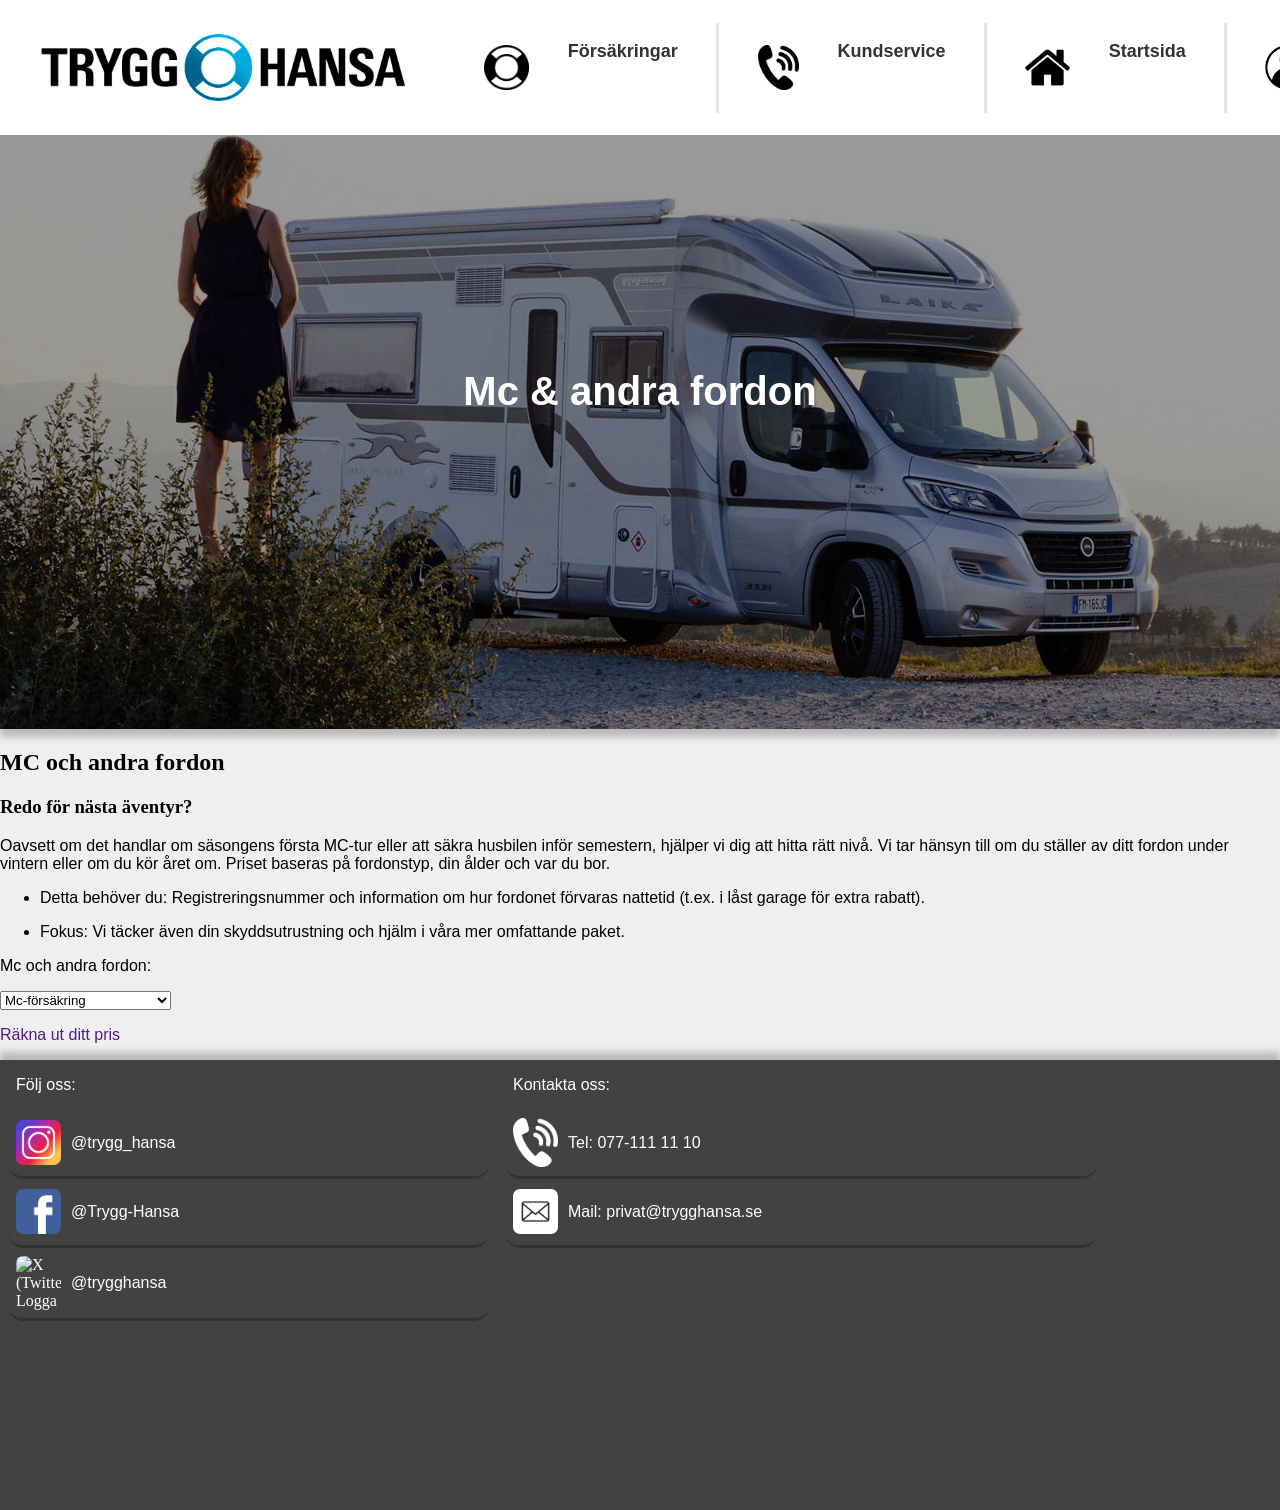
==== index_försäkringar-andra_fordon.html @ 0928a6ae "Nu har jag lagt in en sparat sida föra varje kategori av försäkring, vardera har en liten låda där m" ====
<!DOCTYPE html>
<html lang="en">
<head>
  <meta charset="UTF-8">
  <meta name="viewport" content="width=device-width, initial-scale=1.0">
  <link rel="stylesheet" href="css/stylesheet.css">
  <link rel="stylesheet" href="css/style-index_startsida.css"> <!--Denna är sido-specifik-->
  <link rel="stylesheet" href="css/footer.css">
  <link rel="stylesheet" href="css/nav.css">
  <link rel="stylesheet" href="css/header.css">
  <title>Trygg-Hansa/Startsida</title>

</head>
<body>
  <section id="wrapper">
    <header>
      <img src="img/Trygg-Hansa logga - baby blue.jpg" alt="Trygg-Hansa loggan">
      <div id="header_content">
        <a href="index_försäkringar.html" class="header_link">
          <section class="header_hyperlinks">
            <img src="img/Trygg-Hansa-ikon.png" alt="Trygg-Hansa Ikon">
            <p>Försäkringar</p>
          </section>
        </a>
        <a href="index_kundservice.html" class="header_link">
          <section class="header_hyperlinks header_link_border_sec">
            <img src="img/Telefon-ikon.png" alt="Telefon Ikon">
            <p>Kundservice</p>
          </section>
        </a>
        <a href="index_startsida.html" class="header_link">
          <section class="header_hyperlinks header_link_border_sec">
            <img src="img/home.png" alt="Hus Ikon">
            <p>Startsida</p>
          </section>
        </a>
        <a href="index_logga_in.html" class="header_link">
          <section class="header_hyperlinks header_link_border_sec">
            <img src="img/Profil-ikon.png" alt="Logga In Ikon">
            <p>Logga in</p>
          </section>
        </a>
      </div>
    </header>

    <nav>
      <div id="shadow_behind_nav"></div>
      <div id="nav_content">
        <a href="index_startsida.html" class="nav_link">
          <section class="nav_hyperlinks">
            <img src="img/home.png" alt="Hus Ikon">
            <p>Startsida</p>
          </section>
        </a>
        <a href="index_logga_in.html" class="nav_link">
          <section class="nav_hyperlinks">
            <img src="img/Profil-ikon.png" alt="Profil Ikon">
            <p>Logga in</p>
          </section>
        </a>
        <a href="index_kundservice.html" class="nav_link">
          <section class="nav_hyperlinks">
            <img src="img/Telefon-ikon.png" alt="Telefon Ikon">
            <p>Kundservice</p>
          </section>
        </a>
        <a href="index_försäkringar.html" class="nav_link">
          <section class="nav_hyperlinks">
            <img src="img/Trygg-Hansa-ikon.png" alt="Trygg-Hansa Ikon">
            <p>Försäkringar</p>
          </section>
        </a>
        <img id="nav_button" src="img/Hamburgar meny.png" alt="Meny Icon">
      </div>
    </nav>

    <section id="image_sec">
      <img src="img/Husbil.jpg" alt="Grupp_collegor_som_pratar">
      <p><b>Mc & andra fordon</b></p>
    </section>

    <section id="insurance_sec">
        <h2>MC och andra fordon</h2>
        <h3>Redo för nästa äventyr?</h3>
        <p>Oavsett om det handlar om säsongens första MC-tur eller att säkra husbilen inför semestern, hjälper vi dig att hitta rätt nivå. Vi tar hänsyn till om du ställer av ditt fordon under vintern eller om du kör året om. Priset baseras på fordonstyp, din ålder och var du bor.</p>
        <ul>
            <li><p>Detta behöver du: Registreringsnummer och information om hur fordonet förvaras nattetid (t.ex. i låst garage för extra rabatt).</p></li>
            <li><p>Fokus: Vi täcker även din skyddsutrustning och hjälm i våra mer omfattande paket.</p></li>
        </ul>
        <label for="other_vehicle_insurances"><p>Mc och andra fordon:</p></label>
        <select name="other_vehicle_insurances" id="other_vehicle_insurances">
            <option value="Mc-försäkring">Mc-försäkring</option>
            <option value="Mopedförsäkring">Mopedförsäkring</option>
            <option value="Släpvagnsförsäkring">Släpvagnsförsäkring</option>
            <option value="Båtförsäkring">Båtförsäkring</option>
            <option value="Terrängfordonsförsäkring">Terrängfordonsförsäkring</option>
            <option value="Husbilsförsäkring">Husbilsförsäkring</option>
            <option value="Husvagnsförsäkring">Husvagnsförsäkring</option>
            <option value="Snöskoterförsäkring">Snöskoterförsäkring</option>
        </select>
        <a href=""><p>Räkna ut ditt pris</p></a>
    </section>

    <footer >
      <section id="footer_contact_sec">
        <p>Kontakta oss:</p>
        <a href="Tel:+46739950078" class="footer_link">
          <section id="telefone_sec">
            <img src="img/Telefon-ikon.png" alt="Telefon ikon">
            <p>Tel: 077-111 11 10</p>
          </section>
        </a>
        <a href="https://mail.google.com/mail/u/0/#inbox?compose=DmwnWtMjKKdfPtjXfkHBjxpcJhPcvPMSHxdSKRrQVPqQRntxMJMqgvTfVmmDQDGrpDQRTVhnXskV" class="footer_link">
          <section id="mail_sec">
            <img src="img/Mejl-ikon.jpg" alt="Brev ikon">
            <p>Mail: privat@trygghansa.se</p>
          </section>
        </a>
      </section>
      <section id="footer_follow_sec">
        <p>Följ oss:</p>
        <a href="https://www.instagram.com/trygg_hansa/" class="footer_link">
          <section id="footer_follow_insta_sec">
            <img src="img/Instagrams logga.png" alt="Instagram Logga">
            <p>@trygg_hansa</p>
          </section>
        </a>
        <a href="https://www.facebook.com/TryggHansa/" class="footer_link">
          <section id="footer_follow_facebook_sec">
            <img src="img/Facebook logga.png" alt="Facebook Logga">
            <p>@Trygg-Hansa</p>
          </section>
        </a>
        <a href="https://x.com/trygghansa" class="footer_link">
          <section id="footer_follow_twitter_sec">
            <img src="img/Svart X logga.jpg" alt="X (Twitter) Logga">
            <p>@trygghansa</p>
          </section>
        </a>
      </section>
      
    </footer>
  </section>

  <script src="js/main.js"></script>
</body>
</html>
---- css/stylesheet.css ----
:root{
    --nav_menu_pos: -66vh;
    --padding_val: 0.5em;
    --smaller_padding_val: 0.2em;
    --font_family: Tahoma, sans-serif;
    --box_shadow: 0px 0.5em 7px rgba(0, 0, 0, 0.226);
    --box_shadow_footer: 0px -0.5em 7px rgba(0, 0, 0, 0.226);
    --accent_colour: rgb(0, 168, 240); /*0, 168, 240 ("Baby-Blue"), valde "baby blue" för att den är o-offensiv och "snäll"/skön att titta på (mjuk färg). Färgen är även lite proffsig och enligt mig är visar den att man kan lita på företaget, det är inte en aggresiv/farlig färg*/
    --foreground_colour: white;
    --see_through_val: 0;
    --black_text_color: #333; /*Denna färgen har jag läst ska vara och tycker själv ser aningen mer proffsig ut. Att texten känns proffsig är viktigt då det visar att Trygg-Hansa vet vad de gör*/
}

body{
    background-color: rgb(239, 239, 239);
    display: flex;
    margin: 0;
    overflow-x: hidden; /*Denna koden hindrar användaren från att skrolla, så ifall sidan hamnar fel måste man ta bort denna, skrolla ått vänster och sen sätta tillbaks den igen :)*/
}

#wrapper {
    position: relative;
    width: 100%;
}

a{
    text-decoration: none;
}
---- css/style-index_startsida.css ----
#image_sec{
    height: 75vh;
    width: 100%;
    overflow: hidden;
    position: relative;
    box-shadow: var(--box_shadow);
    z-index: 0;
    margin-top: -9vh;
    display: flex;                      /*Innan jag använde flex använde jag AI genererad kod som var mindre effektiv än att bara använda flex*/
    align-items: center;
    justify-content: center;
}

#image_sec img{
    
    filter: brightness(60%);
    width: 100%;
    height: 100%;
    object-fit: cover;
}

#image_sec p{
    position: absolute;
    z-index: 1;
    width: 100vw;
    color: white;
    font-family:Verdana, Geneva, Tahoma, sans-serif;
    text-align: center;
    font-size: 2.5em;
}

#sec2{
    background-color: var(--foreground_colour);
    height: auto;
    width: 85vw;
    margin: auto;
    padding: var(--padding_val);
    font-family: var(--font_family);
    
}

#sec2 article h3{
    background-color: var(--accent_colour);
    color: rgb(255, 255, 255);
    width: fit-content;
    padding: var(--smaller_padding_val);
    border-radius: 2px 6px 6px 6px;
}
---- css/footer.css ----
.footer_link {
    text-decoration: none;
    color: inherit;
}

footer{
    background-color: rgb(66, 66, 66);
    height: 50vh;
    color: white;
    box-shadow: var(--box_shadow_footer);
    display: grid;
    grid-template-areas: "f f k";
}

#footer_follow_sec{
    grid-area: f;  
    padding-left: 0.5em;
}
#footer_contact_sec{
    grid-area: k;
}

#footer_follow_sec a > section{
    display: flex;
    align-items: center;
    gap: 10px;
    padding: 0.5em;
    margin-right: 1em;
    border-bottom: solid rgb(50, 50, 50);
    border-radius: 0px 0px 15px 15px;
}

#footer_follow_sec img{
    width: 45px;
    border-radius: 7px;
}

#telefone_sec{
    display: flex;
    align-items: center;
    gap: 10px;
    padding: 0.5em;
    margin-right: 2em;
    border-bottom: solid rgb(50, 50, 50);
    border-radius: 0px 0px 15px 15px;
    width: 45vw;
}

#mail_sec{
    display: flex;
    align-items: center;
    gap: 10px;
    padding: 0.5em;
    margin-right: 2em;
    border-bottom: solid rgb(50, 50, 50);
    border-radius: 0px 0px 15px 15px;
    width: 45vw;
    overflow-wrap: anywhere;
}

#footer_contact_sec img{
    width: 45px;
    border-radius: 7px;
}

#telefone_sec img{
    filter: invert();
}

footer > section > p{
    margin-left: 0.5em;
}

p{
    font-family: var(--font_family);
}
---- css/nav.css ----
@media only screen and (max-width: 300px) {
    .nav_hyperlinks{
        justify-content: center;
    }

    .nav_hyperlinks p{
        display: none;
    }
}

@media only screen and (max-width: 550px) {
    nav {
        position: sticky;
        top: 0vh; 
        width: 100%;
        height: 0;
        z-index: 100;
        display: flex;
        justify-content: center;
        z-index: 1;
    }
    
    #nav_button {
        height: 15%;
        position: absolute;
        bottom: -5px; 
        left: 50%;
        transform: translateX(-50%);
        filter: invert();
        cursor: pointer;
        z-index: 1;
    }
    
    /*Idéen att separera nav och nav content fick jag av Gemini. Men koden skrev jag själv*/
    #nav_content { 
        background-color: var(--accent_colour);
        height: 75vh;
        width: 60vw;
        position: absolute; 
        top: var(--nav_menu_pos);
        border-radius: 0px 0px 20px 20px;
        box-shadow: var(--box_shadow);
        transition: top 0.5s ease-in-out;
        z-index: 1;
        display: grid;
        grid-template-rows: 1fr 1fr 1fr 1fr 0.5fr;
    }
    
    #nav_content img {
        height: 10vh;
        filter: invert();
    }
    
    .nav_hyperlinks{
        grid-row: 1;
        display: flex;
        align-items: center;
        gap: 10px;
        padding: 0.5em;
        margin: 0.5em;
        border-bottom: solid rgb(113, 212, 255);
        border-radius: 0px 0px 15px 15px;
        color: white;
    }
    
    #shadow_behind_nav{
        position: fixed;
        top: 0;
        background-color: rgba(0, 0, 0, var(--see_through_val));
        height: 100vh;
        width: 100vw;
        transition: background-color 0.5s ease-in-out;
    }    
}

@media only screen and (min-width: 551px){
    nav {
        display: none;
    }
    
    #nav_button {
        display: none;
    }
    
    /*Idéen att separera nav och nav content fick jag av Gemini. Men koden skrev jag själv*/
    #nav_content { 
        display: none;
    }
    
    #nav_content img {
        display: none;
    }
    
    .nav_hyperlinks{
        display: none;
    }
    
    #shadow_behind_nav{
        display: none;
    }
}
---- css/header.css ----
@media only screen and (max-width: 550px){
    header img{
        width: 80%;
        height: 50%;
        object-fit: contain;
        margin-top: 4vh;
        margin-left: 50%;
        transform: translate(-50%);
        z-index: 2;
        position: relative;
    }

    header{
        background-color: var(--foreground_colour);
        height: 15vh;
        position: relative;
        z-index: 2;
    }

    #header_content img {
        display: none;
    }

    .header_hyperlinks p{
        display: none;
    }
}

@media only screen and (min-width: 551px) and (max-width: 1200px){
    header img{
        height: 50%;
        z-index: 2;
        position: relative;
        margin: 3vw;
        align-self: center;
    }

    header{
        background-color: var(--foreground_colour);
        height: 15vh;
        position: relative;
        z-index: 2;
        display: flex;
        justify-content: space-between;
    }

    #header_content{
        display: flex;
        flex-direction: row;
        align-items: center;
        margin-left: 5vw;
    }

    #header_content section{
        height: 10vh;
        display: flex;
    }

    #header_content img {
        height: 5vh;
    }

    .header_hyperlinks p{
        display: none;
    }

    .header_link_border_sec{
        border-left: solid rgba(0, 0, 0, 0.1);
    }
}

@media only screen and (min-width: 1201px){
    header img{
        height: 50%;
        z-index: 2;
        position: relative;
        margin: 3vw;
        align-self: center;
    }

    header{
        background-color: var(--foreground_colour);
        height: 15vh;
        position: relative;
        z-index: 2;
        display: flex;
        justify-content: space-between;
    }

    #header_content{
        display: flex;
        flex-direction: row;
        align-items: center;
        gap: 3vw;
        margin-right: 3vw;
    }

    #header_content section{
        height: 10vh;
        display: flex;
    }

    #header_content img {
        height: 5vh;
    }

    .header_hyperlinks p{
        font-family: var(--font_family);
        font-size: large;
        font-weight: bold;
        color:  var(--black_text_color);
    }

    .header_link_border_sec{
        border-left: solid rgba(0, 0, 0, 0.1);
    }
}
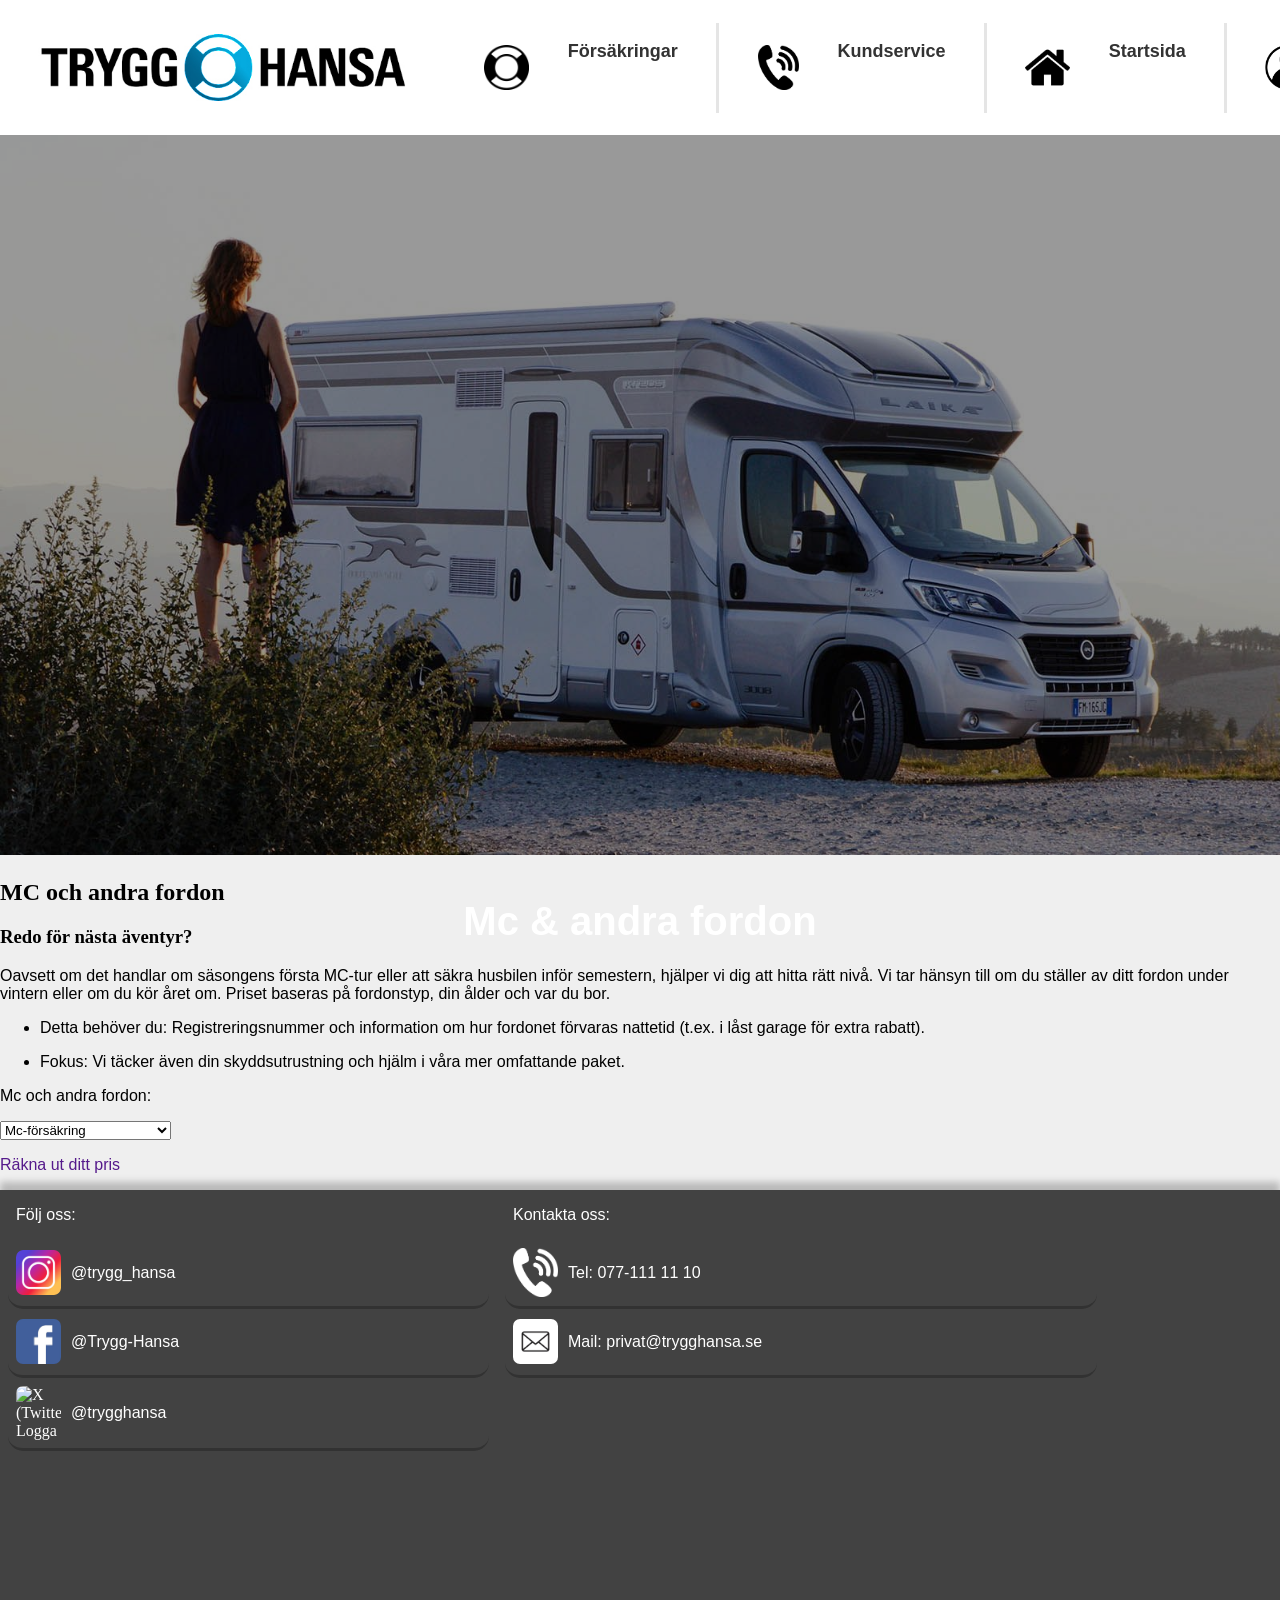
==== commit 4b7d08dd: "dwadwwad" ====
--- a/index_försäkringar-andra_fordon.html
+++ b/index_försäkringar-andra_fordon.html
@@ -4,7 +4,7 @@
   <meta charset="UTF-8">
   <meta name="viewport" content="width=device-width, initial-scale=1.0">
   <link rel="stylesheet" href="css/stylesheet.css">
-  <link rel="stylesheet" href="css/style-index_startsida.css"> <!--Denna är sido-specifik-->
+  <link rel="stylesheet" href="css/style-index_försäkringskategorisidor.css"> <!--Denna är sido-specifik-->
   <link rel="stylesheet" href="css/footer.css">
   <link rel="stylesheet" href="css/nav.css">
   <link rel="stylesheet" href="css/header.css">
--- a/css/stylesheet.css
+++ b/css/stylesheet.css
@@ -7,8 +7,8 @@
     --box_shadow_footer: 0px -0.5em 7px rgba(0, 0, 0, 0.226);
     --accent_colour: rgb(0, 168, 240); /*0, 168, 240 ("Baby-Blue"), valde "baby blue" för att den är o-offensiv och "snäll"/skön att titta på (mjuk färg). Färgen är även lite proffsig och enligt mig är visar den att man kan lita på företaget, det är inte en aggresiv/farlig färg*/
     --foreground_colour: white;
-    --see_through_val: 0;
     --black_text_color: #333; /*Denna färgen har jag läst ska vara och tycker själv ser aningen mer proffsig ut. Att texten känns proffsig är viktigt då det visar att Trygg-Hansa vet vad de gör*/
+    --none_or_block: none;
 }
 
 body{
--- a/css/style-index_försäkringskategorisidor.css
+++ b/css/style-index_försäkringskategorisidor.css
@@ -0,0 +1,54 @@
+@media only screen and (max-width: 550px){
+    #image_sec{
+        height: 75vh;
+        width: 100%;
+        overflow: hidden;
+        position: relative;
+        box-shadow: var(--box_shadow);
+        z-index: 0;
+        margin-top: -9vh;
+        display: flex;                      /*Innan jag använde flex använde jag AI genererad kod som var mindre effektiv än att bara använda flex*/
+        align-items: center;
+        justify-content: center;
+    } 
+
+    #insurance_sec{
+        background-color: var(--foreground_colour);
+        width: 85vw;
+        display: flex;
+        flex-direction: column;
+        margin: 0 auto;
+    }
+    #insurance_sec h2{
+        color: var(--black_text_color);
+        font-family: var(--font_family);
+        text-align: center;
+    }
+    #insurance_sec h3{
+        color: var(--black_text_color);
+        font-family: var(--font_family);
+        text-align: center;
+    }
+    #insurance_sec p{
+        color: var(--black_text_color);
+        font-family: var(--font_family);
+        padding: 0 3vw;
+    }
+}
+
+#image_sec img{
+    filter: brightness(60%);
+    width: 100%;
+    height: 100%;
+    object-fit: cover;
+}
+
+#image_sec p{
+    position: absolute;
+    z-index: 1;
+    width: 100vw;
+    color: white;
+    font-family:Verdana, Geneva, Tahoma, sans-serif;
+    text-align: center;
+    font-size: 2.5em;
+}
--- a/css/footer.css
+++ b/css/footer.css
@@ -10,6 +10,7 @@
     box-shadow: var(--box_shadow_footer);
     display: grid;
     grid-template-areas: "f f k";
+    position: relative; 
 }
 
 #footer_follow_sec{
--- a/css/nav.css
+++ b/css/nav.css
@@ -61,11 +61,13 @@
         border-bottom: solid rgb(113, 212, 255);
         border-radius: 0px 0px 15px 15px;
         color: white;
+        font-weight: bold;
     }
     
     #shadow_behind_nav{
         position: fixed;
         top: 0;
+        display: none;
         background-color: rgba(0, 0, 0, var(--see_through_val));
         height: 100vh;
         width: 100vw;
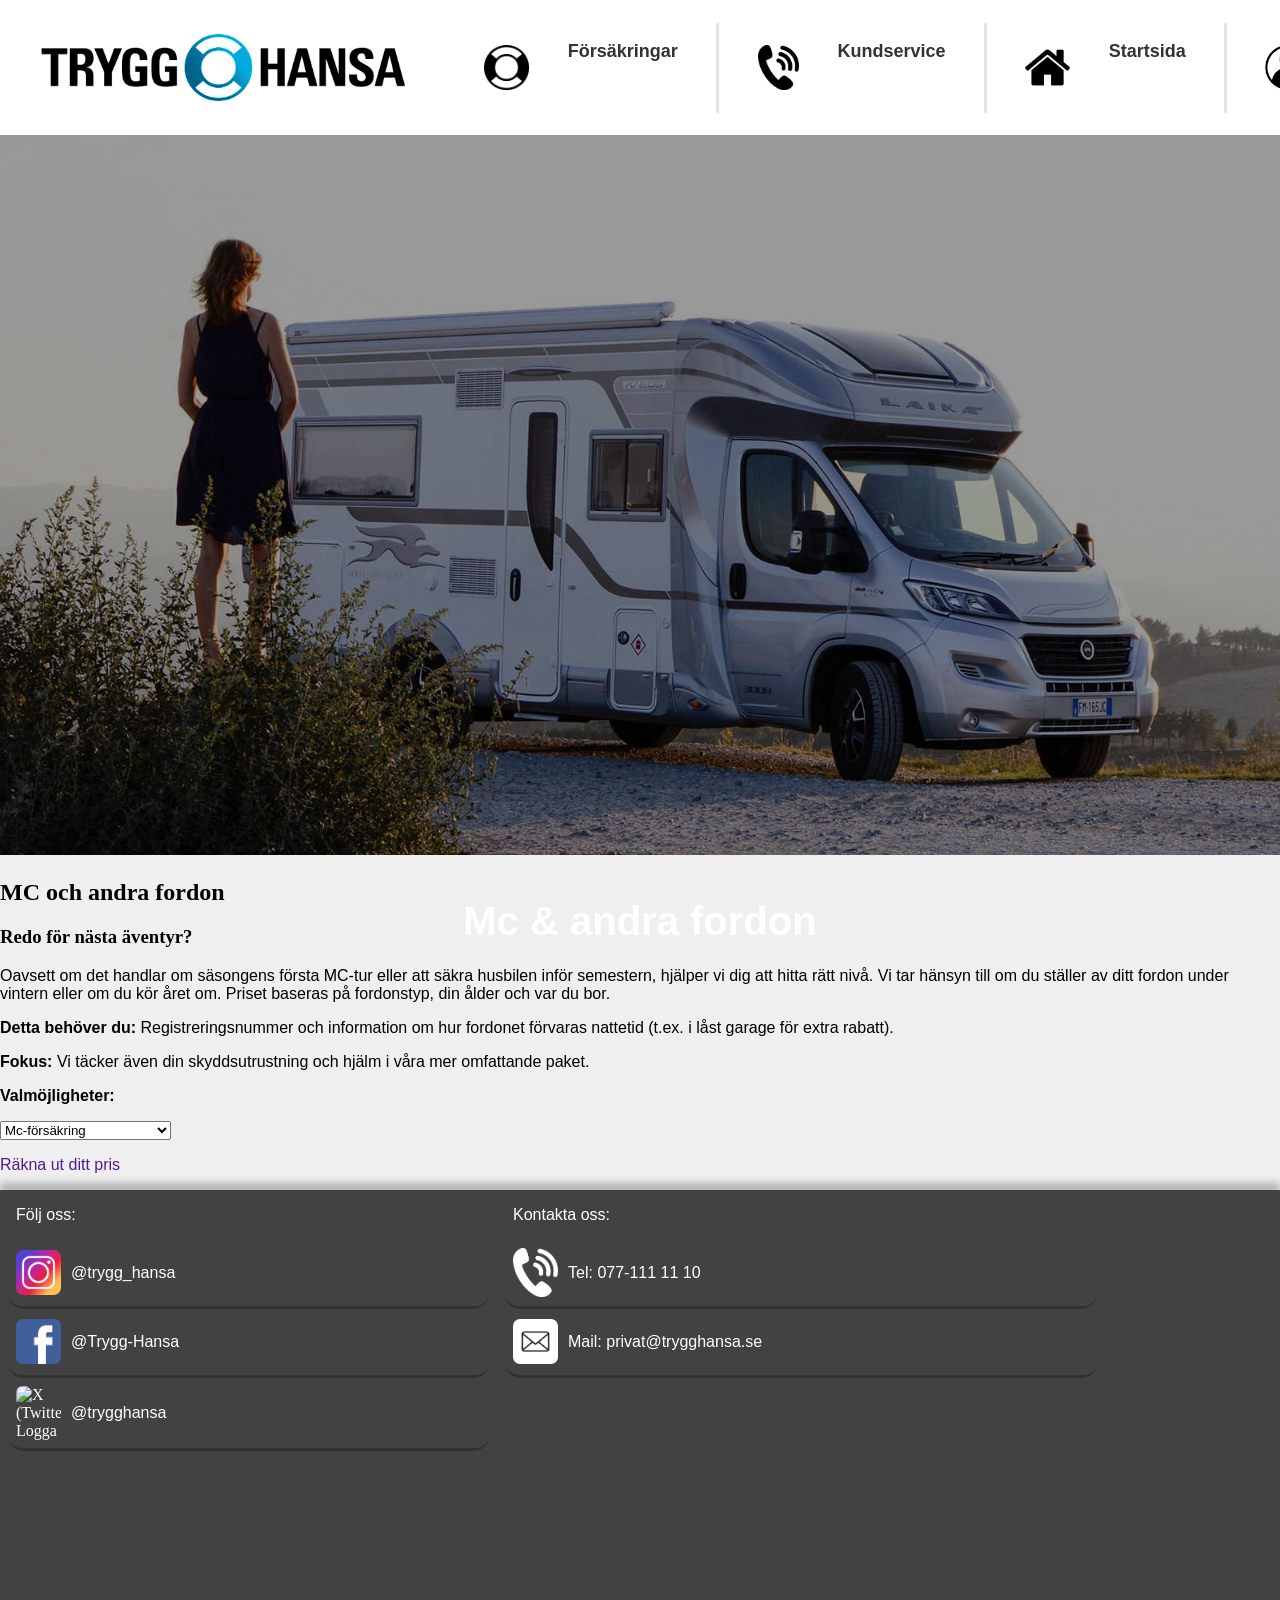
==== commit bd8c0144: "Nu är css en klar för de individuella försäkringssidorna. Dags för lite storskärmsanpassning" ====
--- a/index_försäkringar-andra_fordon.html
+++ b/index_försäkringar-andra_fordon.html
@@ -83,12 +83,12 @@
         <h2>MC och andra fordon</h2>
         <h3>Redo för nästa äventyr?</h3>
         <p>Oavsett om det handlar om säsongens första MC-tur eller att säkra husbilen inför semestern, hjälper vi dig att hitta rätt nivå. Vi tar hänsyn till om du ställer av ditt fordon under vintern eller om du kör året om. Priset baseras på fordonstyp, din ålder och var du bor.</p>
-        <ul>
-            <li><p>Detta behöver du: Registreringsnummer och information om hur fordonet förvaras nattetid (t.ex. i låst garage för extra rabatt).</p></li>
-            <li><p>Fokus: Vi täcker även din skyddsutrustning och hjälm i våra mer omfattande paket.</p></li>
-        </ul>
-        <label for="other_vehicle_insurances"><p>Mc och andra fordon:</p></label>
-        <select name="other_vehicle_insurances" id="other_vehicle_insurances">
+        <p><b>Detta behöver du:</b> Registreringsnummer och information om hur fordonet förvaras nattetid (t.ex. i låst garage för extra rabatt).</p></li>
+        <p><b>Fokus:</b> Vi täcker även din skyddsutrustning och hjälm i våra mer omfattande paket.</p></li>
+      
+        <label for="other_vehicle_insurances"><p><b>Valmöjligheter:</b></p></label>
+        <section id="insurance_select_sec">
+          <select name="other_vehicle_insurances" id="insurance_select">
             <option value="Mc-försäkring">Mc-försäkring</option>
             <option value="Mopedförsäkring">Mopedförsäkring</option>
             <option value="Släpvagnsförsäkring">Släpvagnsförsäkring</option>
@@ -99,6 +99,7 @@
             <option value="Snöskoterförsäkring">Snöskoterförsäkring</option>
         </select>
         <a href=""><p>Räkna ut ditt pris</p></a>
+        </section>
     </section>
 
     <footer >
--- a/css/style-index_försäkringskategorisidor.css
+++ b/css/style-index_försäkringskategorisidor.css
@@ -34,6 +34,52 @@
         font-family: var(--font_family);
         padding: 0 3vw;
     }
+
+    #insurance_select_sec{
+        display: flex;
+        flex-direction: column;
+        justify-content: space-around;
+        padding-bottom: 10vh;
+    }
+    #insurance_select{
+        appearance: none;
+        width: 60vw;
+        height: 5vh;
+        display: flex;
+        align-self: center;
+        padding: 0 2vw;
+        border: 3px solid var(--accent_colour);
+        border-radius: 5px;
+        box-shadow: var(--box_shadow);
+        outline: none;
+    }
+
+    #insurance_select_sec a{
+        background-color: var(--foreground_colour);
+        margin-top: 5vh;
+        color: var(--black_text_color);
+        font-weight: bold;
+        border: solid var(--accent_colour) 3px;
+        border-radius: 5px;
+        width: fit-content;
+        height: 5vh;
+        display: flex;
+        align-items: center;
+        align-self: center;
+        justify-content: center;
+        box-shadow: var(--box_shadow);
+        transition: box-shadow ease-in-out 0.2s, background-color ease-in-out 0.2s;
+    }
+    #insurance_select_sec a:hover{
+        background-color: rgb(120, 202, 237);
+        box-shadow: 0px 0.2em 7px rgba(0, 0, 0, 0.226);
+        transition: box-shadow ease-in-out 0.2s, background-color ease-in-out 0.2s;
+    }
+    #insurance_select a:active{
+        background-color: rgb(67, 185, 235);
+        box-shadow: 0px 0em 7px rgba(0, 0, 0, 0.226);
+        transition: box-shadow ease-in-out 0.2s, background-color ease-in-out 0.2s;
+    }
 }
 
 #image_sec img{
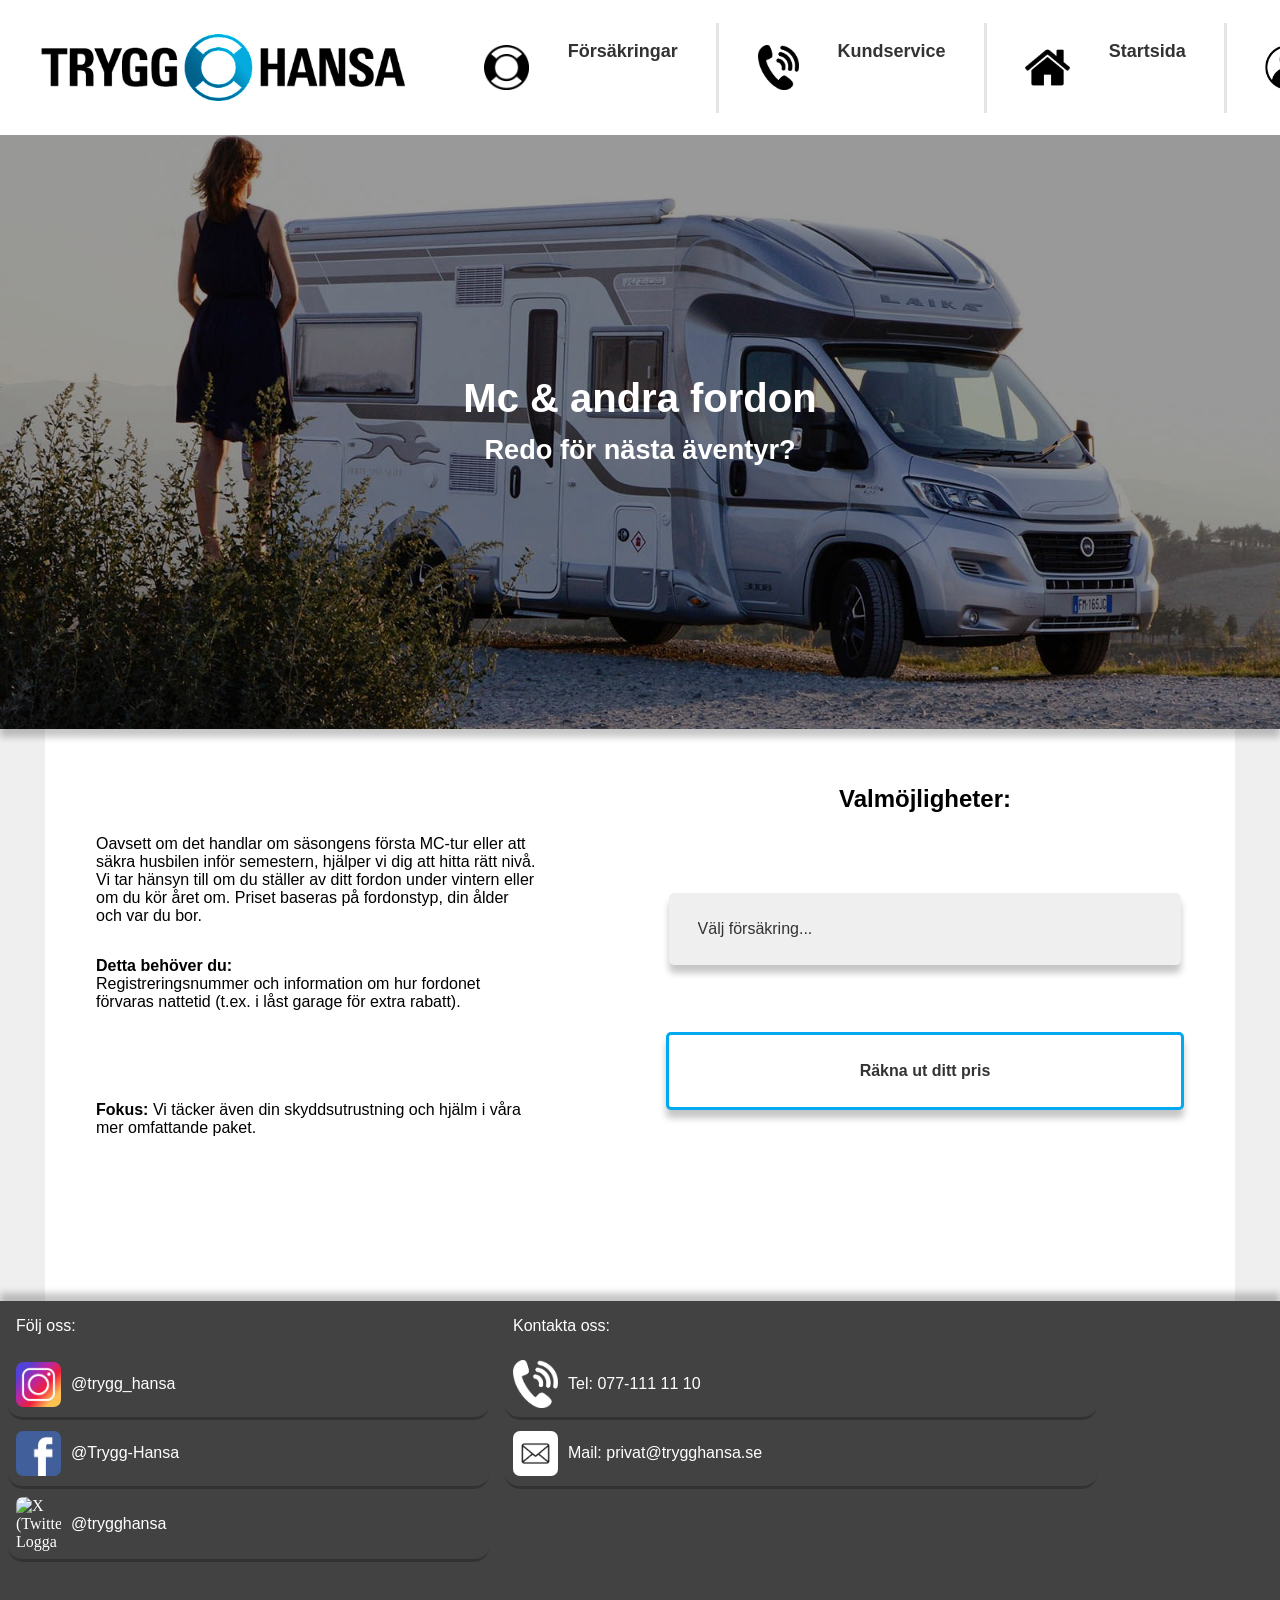
==== commit c4d95b24: "Fixat alla försäkringssidor Nu är alla färsäktringssidor anpassade för datorskärm. Jag har skrivit m" ====
--- a/index_försäkringar-andra_fordon.html
+++ b/index_försäkringar-andra_fordon.html
@@ -75,20 +75,25 @@
     </nav>
 
     <section id="image_sec">
-      <img src="img/Husbil.jpg" alt="Grupp_collegor_som_pratar">
-      <p><b>Mc & andra fordon</b></p>
+      <img src="img/Husbil.jpg" alt="">
+      <section id="image_text_sec">
+        <p><b>Mc & andra fordon</b></p>
+        <h3 id="mini_text_on_img">Redo för nästa äventyr?</h3>
+      </section>
     </section>
 
     <section id="insurance_sec">
-        <h2>MC och andra fordon</h2>
-        <h3>Redo för nästa äventyr?</h3>
-        <p>Oavsett om det handlar om säsongens första MC-tur eller att säkra husbilen inför semestern, hjälper vi dig att hitta rätt nivå. Vi tar hänsyn till om du ställer av ditt fordon under vintern eller om du kör året om. Priset baseras på fordonstyp, din ålder och var du bor.</p>
-        <p><b>Detta behöver du:</b> Registreringsnummer och information om hur fordonet förvaras nattetid (t.ex. i låst garage för extra rabatt).</p></li>
-        <p><b>Fokus:</b> Vi täcker även din skyddsutrustning och hjälm i våra mer omfattande paket.</p></li>
-      
+      <h3 id="mini_text_below_img">Redo för nästa äventyr?</h3>
+      <p>Oavsett om det handlar om säsongens första MC-tur eller att säkra husbilen inför semestern, hjälper vi dig att hitta rätt nivå. Vi tar hänsyn till om du ställer av ditt fordon under vintern eller om du kör året om. Priset baseras på fordonstyp, din ålder och var du bor.</p>
+      <section id="insurance_info_sec">
+        <p><b>Detta behöver du:</b><br> Registreringsnummer och information om hur fordonet förvaras nattetid (t.ex. i låst garage för extra rabatt).</p>
+        <p><b>Fokus:</b> Vi täcker även din skyddsutrustning och hjälm i våra mer omfattande paket.</p>
+      </section>
+      <section id="insurance_select_inkl_label_sec"> 
         <label for="other_vehicle_insurances"><p><b>Valmöjligheter:</b></p></label>
         <section id="insurance_select_sec">
           <select name="other_vehicle_insurances" id="insurance_select">
+            <option value="" disabled selected>Välj försäkring...</option>
             <option value="Mc-försäkring">Mc-försäkring</option>
             <option value="Mopedförsäkring">Mopedförsäkring</option>
             <option value="Släpvagnsförsäkring">Släpvagnsförsäkring</option>
@@ -97,9 +102,10 @@
             <option value="Husbilsförsäkring">Husbilsförsäkring</option>
             <option value="Husvagnsförsäkring">Husvagnsförsäkring</option>
             <option value="Snöskoterförsäkring">Snöskoterförsäkring</option>
-        </select>
-        <a href=""><p>Räkna ut ditt pris</p></a>
+          </select>
+          <a href=""><p>Räkna ut ditt pris</p></a>
         </section>
+      </section>
     </section>
 
     <footer >
--- a/css/stylesheet.css
+++ b/css/stylesheet.css
@@ -9,13 +9,13 @@
     --foreground_colour: white;
     --black_text_color: #333; /*Denna färgen har jag läst ska vara och tycker själv ser aningen mer proffsig ut. Att texten känns proffsig är viktigt då det visar att Trygg-Hansa vet vad de gör*/
     --none_or_block: none;
+    --background_color: rgb(239, 239, 239);
 }
 
 body{
-    background-color: rgb(239, 239, 239);
-    display: flex;
+    background-color: var(--background_color);
     margin: 0;
-    overflow-x: hidden; /*Denna koden hindrar användaren från att skrolla, så ifall sidan hamnar fel måste man ta bort denna, skrolla ått vänster och sen sätta tillbaks den igen :)*/
+    /*overflow-x: hidden; /*Denna koden hindrar användaren från att skrolla, så ifall sidan hamnar fel måste man ta bort denna, skrolla ått vänster och sen sätta tillbaks den igen :)*/
 }
 
 #wrapper {
@@ -25,4 +25,8 @@
 
 a{
     text-decoration: none;
+}
+
+html{
+    scroll-behavior: smooth; /*För att detta ska fungera på windows måste man visst sätta på animationer i hjälpmedel i settings*/
 }
--- a/css/style-index_försäkringskategorisidor.css
+++ b/css/style-index_försäkringskategorisidor.css
@@ -11,6 +11,32 @@
         align-items: center;
         justify-content: center;
     } 
+    #image_sec img{
+        filter: brightness(60%);
+        width: 100%;
+        height: 100%;
+        object-fit: cover;
+    }
+    #image_text_sec{
+        position: absolute;
+        z-index: 1;
+        display: flex;
+        flex-direction: column;
+        align-items: center;
+        justify-content: center;
+    }
+    #image_text_sec p{
+        position: absolute;
+        z-index: 1;
+        width: 100vw;
+        color: white;
+        font-family:Verdana, Geneva, Tahoma, sans-serif;
+        text-align: center;
+        font-size: 2.5em;
+    }
+    #mini_text_on_img{
+        display: none;
+    }
 
     #insurance_sec{
         background-color: var(--foreground_colour);
@@ -18,11 +44,7 @@
         display: flex;
         flex-direction: column;
         margin: 0 auto;
-    }
-    #insurance_sec h2{
-        color: var(--black_text_color);
-        font-family: var(--font_family);
-        text-align: center;
+        align-items: center;
     }
     #insurance_sec h3{
         color: var(--black_text_color);
@@ -33,6 +55,16 @@
         color: var(--black_text_color);
         font-family: var(--font_family);
         padding: 0 3vw;
+    }
+    #insurance_choises_sec{
+        display: flex;
+        flex-direction: column;
+        align-items: center;
+    }
+
+    #insurance_select_inkl_label_sec{
+        text-align: center;
+        border-top: dotted var(--background_color);
     }
 
     #insurance_select_sec{
@@ -44,14 +76,23 @@
     #insurance_select{
         appearance: none;
         width: 60vw;
-        height: 5vh;
+        height: 6vh;
         display: flex;
         align-self: center;
         padding: 0 2vw;
-        border: 3px solid var(--accent_colour);
+        border: 3px solid var(--background_color);
         border-radius: 5px;
         box-shadow: var(--box_shadow);
         outline: none;
+        color: var(--black_text_color);
+    }
+    #insurance_select::after{  /*Detta fungerar inte och jag kan inte lista ut varför*/
+        content: "⌟";
+        position: absolute;
+        z-index: 1;
+        width: 8px;
+        height: 8px;
+        border: 1px solid black;
     }
 
     #insurance_select_sec a{
@@ -61,7 +102,7 @@
         font-weight: bold;
         border: solid var(--accent_colour) 3px;
         border-radius: 5px;
-        width: fit-content;
+        width: 60vw;
         height: 5vh;
         display: flex;
         align-items: center;
@@ -82,19 +123,128 @@
     }
 }
 
-#image_sec img{
-    filter: brightness(60%);
-    width: 100%;
-    height: 100%;
-    object-fit: cover;
+@media only screen and (min-width: 551px){
+    #image_sec{
+        height: 75vh;
+        width: 100%;
+        overflow: hidden;
+        position: relative;
+        box-shadow: var(--box_shadow);
+        z-index: 0;
+        margin-top: -9vh;
+        display: flex;                      /*Innan jag använde flex använde jag AI genererad kod som var mindre effektiv än att bara använda flex*/
+        align-items: center;
+        justify-content: center;
+    } 
+    #image_sec img{
+        filter: brightness(60%);
+        width: 100%;
+        height: 100%;
+        object-fit: cover;
+    }
+    #image_text_sec{
+        position: absolute;
+        z-index: 1;
+        display: flex;
+        flex-direction: column;
+        align-items: center;
+    }
+    #image_text_sec p{
+        position: relative;
+        z-index: 1;
+        width: 100vw;
+        color: white;
+        font-family:Verdana, Geneva, Tahoma, sans-serif;
+        text-align: center;
+        font-size: 2.5em;
+    }
+    #mini_text_on_img{
+        position: relative;
+        z-index: 1;
+        width: 100vw;
+        color: white;
+        font-family:Verdana, Geneva, Tahoma, sans-serif;
+        text-align: center;
+        font-size: 1.7em;
+        margin-top: -3vh;
+        margin-bottom: -2vh;
+    }
+    #mini_text_below_img{
+        display: none;
+    }
+
+    #insurance_sec{
+        background-color: var(--foreground_colour);
+        width: 85vw;
+        margin: 0 auto;
+        padding: 10vh 4vw;
+        display: flex;
+        flex-direction: column;
+        display: grid;
+        grid-template-columns: 1fr 1fr;
+    }
+
+    #insurance_info_sec{
+        display: grid;
+        grid-column: 1;
+    }
+    #insurance_select_inkl_label_sec{
+        display: grid;
+        grid-column: 2;
+        height: 50vh;
+        margin-top: -20vh;
+        padding-left: 10vw;
+    }
+    #insurance_select_inkl_label_sec label{
+        font-size: 1.5em;
+        text-align: center;
+        
+    }
+    #insurance_select_sec{
+        display: flex;
+        flex-direction: column;
+        justify-content: space-around;
+        padding-bottom: 10vh;
+    }
+    #insurance_select{
+        appearance: none;
+        width: 40vw;
+        height: 8vh;
+        display: flex;
+        align-self: center;
+        padding: 0 2vw;
+        border: 3px solid var(--background_color);
+        border-radius: 5px;
+        box-shadow: var(--box_shadow);
+        outline: none;
+        color: var(--black_text_color);
+        font-size: 1em;
+    }
+    #insurance_select_sec a{
+        background-color: var(--foreground_colour);
+        margin-top: 5vh;
+        color: var(--black_text_color);
+        font-weight: bold;
+        border: solid var(--accent_colour) 3px;
+        border-radius: 5px;
+        width: 40vw;
+        height: 8vh;
+        display: flex;
+        align-items: center;
+        align-self: center;
+        justify-content: center;
+        box-shadow: var(--box_shadow);
+        transition: box-shadow ease-in-out 0.2s, background-color ease-in-out 0.2s;
+    }
+    #insurance_select_sec a:hover{
+        background-color: rgb(120, 202, 237);
+        box-shadow: 0px 0.2em 7px rgba(0, 0, 0, 0.226);
+        transition: box-shadow ease-in-out 0.2s, background-color ease-in-out 0.2s;
+    }
+    #insurance_select a:active{
+        background-color: rgb(67, 185, 235);
+        box-shadow: 0px 0em 7px rgba(0, 0, 0, 0.226);
+        transition: box-shadow ease-in-out 0.2s, background-color ease-in-out 0.2s;
+    }
 }
 
-#image_sec p{
-    position: absolute;
-    z-index: 1;
-    width: 100vw;
-    color: white;
-    font-family:Verdana, Geneva, Tahoma, sans-serif;
-    text-align: center;
-    font-size: 2.5em;
-}
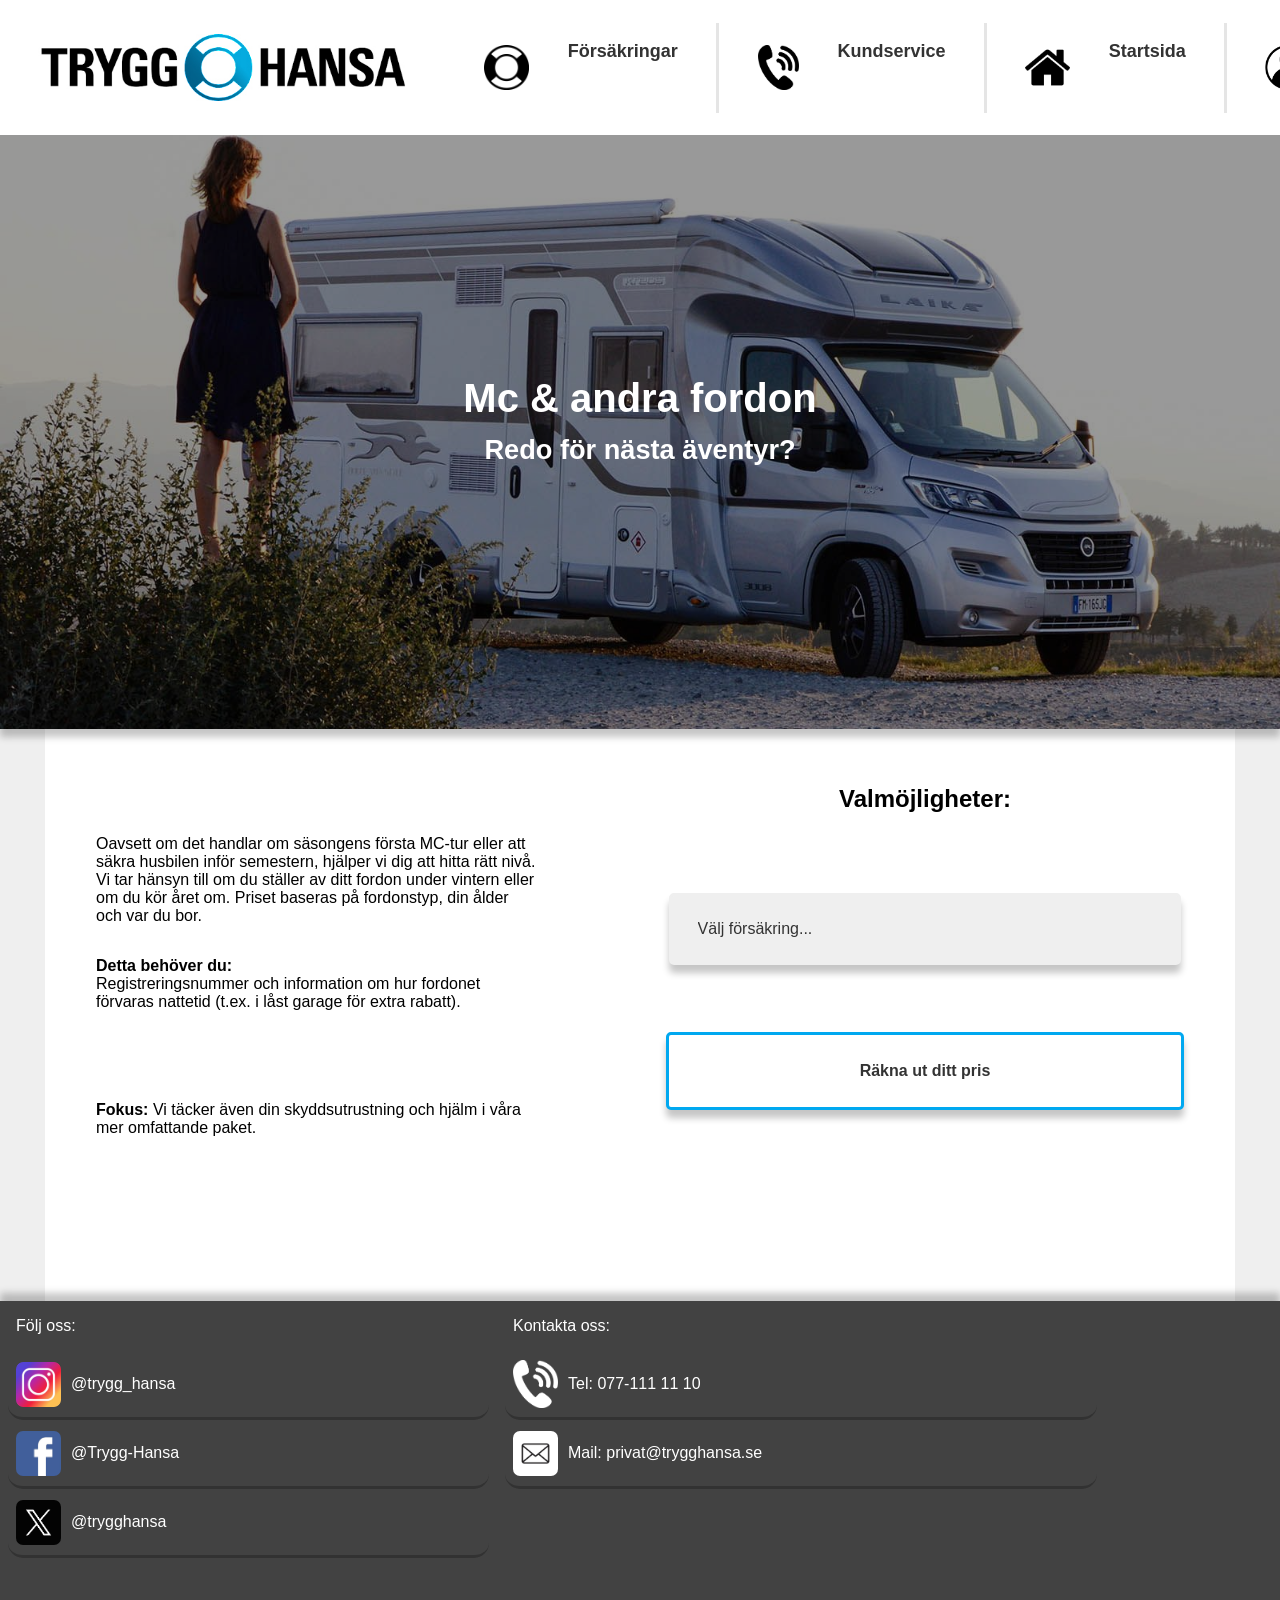
==== commit 736a430b: "Fixat alla bilder och gjort naven mindre Nu är alla bilder under 200KB gränsen, jag har även gjort n" ====
--- a/index_försäkringar-andra_fordon.html
+++ b/index_försäkringar-andra_fordon.html
@@ -70,12 +70,12 @@
             <p>Försäkringar</p>
           </section>
         </a>
-        <img id="nav_button" src="img/Hamburgar meny.png" alt="Meny Icon">
+        <img id="nav_button" src="img/Pil.png" alt="Meny Icon">
       </div>
     </nav>
 
     <section id="image_sec">
-      <img src="img/Husbil.jpg" alt="">
+      <img src="img/Husbil.jpg" alt="En kvinna som står bortvänd från kameran mot en husbil">
       <section id="image_text_sec">
         <p><b>Mc & andra fordon</b></p>
         <h3 id="mini_text_on_img">Redo för nästa äventyr?</h3>
@@ -103,7 +103,7 @@
             <option value="Husvagnsförsäkring">Husvagnsförsäkring</option>
             <option value="Snöskoterförsäkring">Snöskoterförsäkring</option>
           </select>
-          <a href=""><p>Räkna ut ditt pris</p></a>
+          <a href="index_logga_in.html"><p>Räkna ut ditt pris</p></a>
         </section>
       </section>
     </section>
@@ -128,7 +128,7 @@
         <p>Följ oss:</p>
         <a href="https://www.instagram.com/trygg_hansa/" class="footer_link">
           <section id="footer_follow_insta_sec">
-            <img src="img/Instagrams logga.png" alt="Instagram Logga">
+            <img src="img/Instagrams logga.jpg" alt="Instagram Logga">
             <p>@trygg_hansa</p>
           </section>
         </a>
--- a/css/nav.css
+++ b/css/nav.css
@@ -21,9 +21,9 @@
     }
     
     #nav_button {
-        height: 15%;
-        position: absolute;
-        bottom: -5px; 
+        height: 25px;
+        position: relative;
+        bottom: -20px; 
         left: 50%;
         transform: translateX(-50%);
         filter: invert();
@@ -34,7 +34,7 @@
     /*Idéen att separera nav och nav content fick jag av Gemini. Men koden skrev jag själv*/
     #nav_content { 
         background-color: var(--accent_colour);
-        height: 75vh;
+        height: 72vh;
         width: 60vw;
         position: absolute; 
         top: var(--nav_menu_pos);
@@ -46,8 +46,8 @@
         grid-template-rows: 1fr 1fr 1fr 1fr 0.5fr;
     }
     
-    #nav_content img {
-        height: 10vh;
+    #nav_content section img {
+        height: 8vh;
         filter: invert();
     }
     
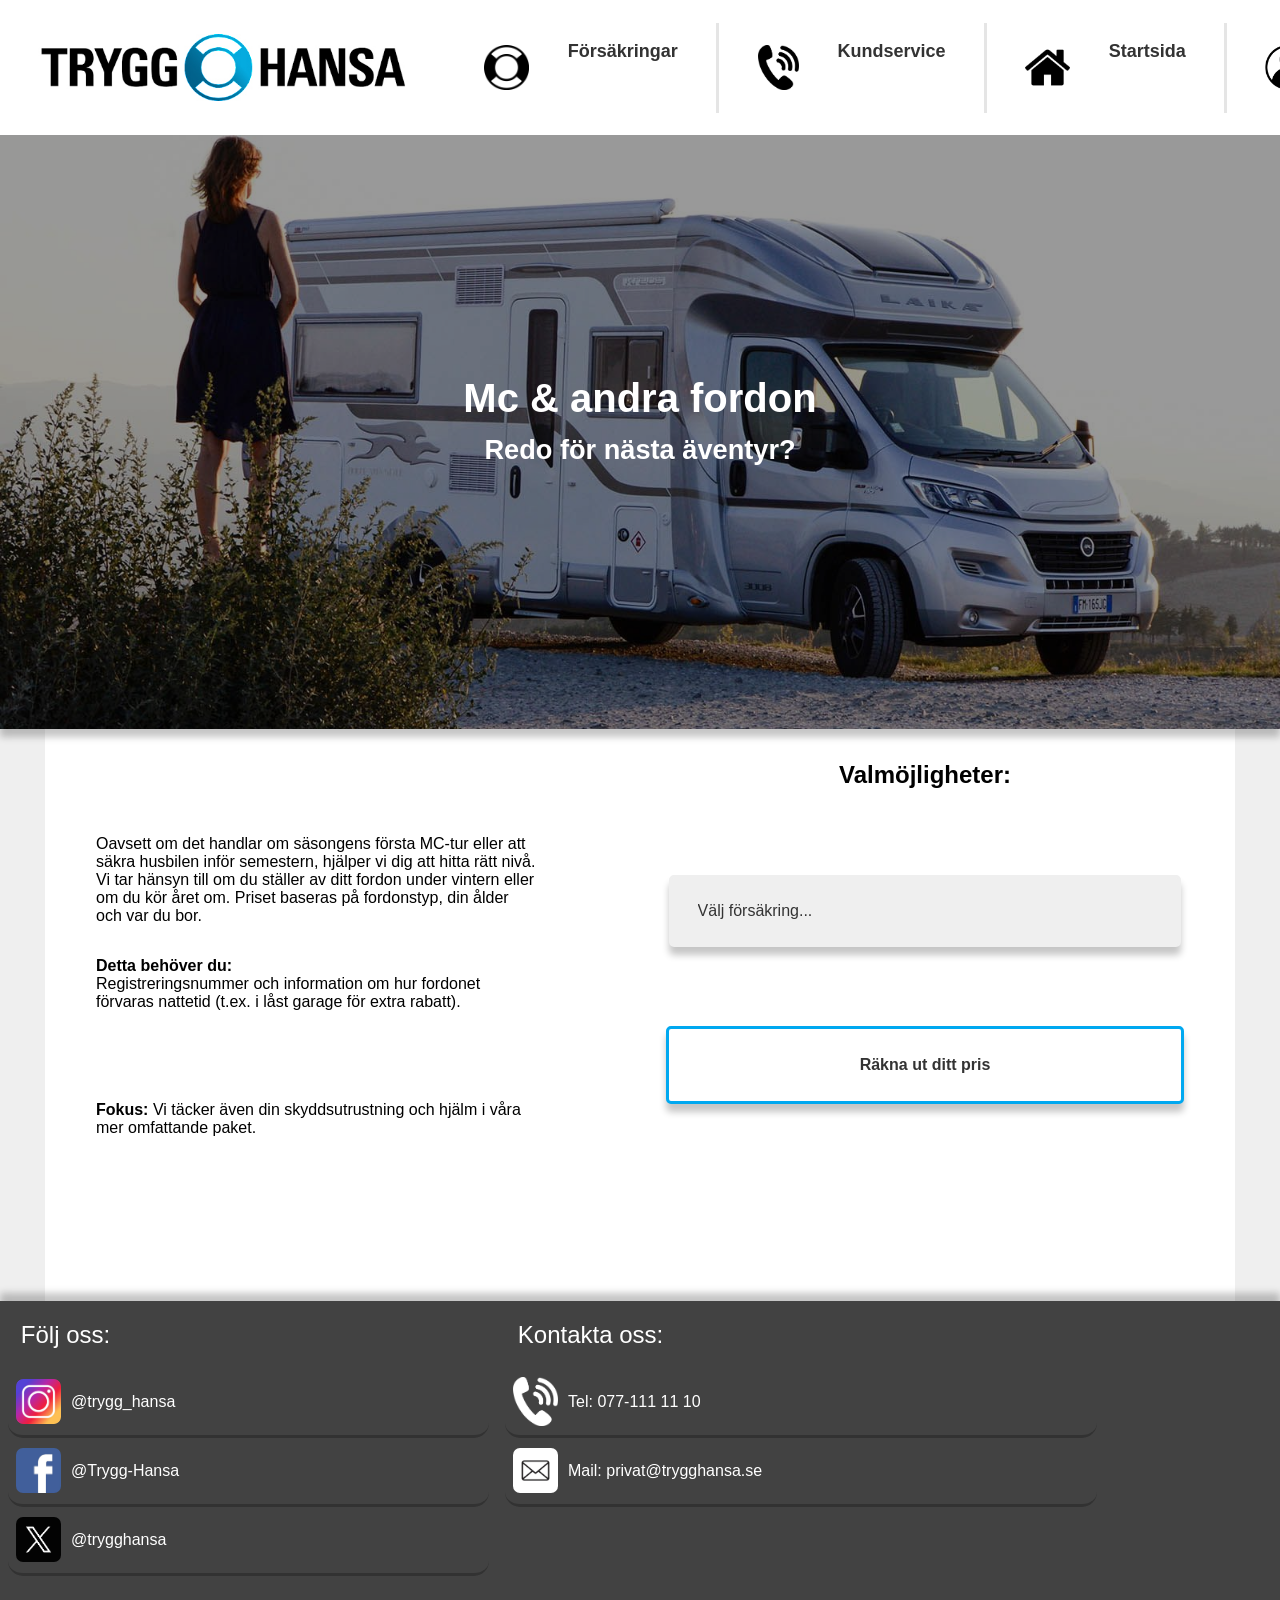
==== commit 32181a65: "Har ändrat en massa små saker nu när jag testar de olika grejerna" ====
--- a/index_försäkringar-andra_fordon.html
+++ b/index_försäkringar-andra_fordon.html
@@ -1,5 +1,5 @@
 <!DOCTYPE html>
-<html lang="en">
+<html lang="sv">
 <head>
   <meta charset="UTF-8">
   <meta name="viewport" content="width=device-width, initial-scale=1.0">
@@ -8,37 +8,37 @@
   <link rel="stylesheet" href="css/footer.css">
   <link rel="stylesheet" href="css/nav.css">
   <link rel="stylesheet" href="css/header.css">
-  <title>Trygg-Hansa/Startsida</title>
+  <title>Trygg-Hansa/Försäkringar/MC_och_andra_fordon</title>
 
 </head>
 <body>
   <section id="wrapper">
     <header>
-      <img src="img/Trygg-Hansa logga - baby blue.jpg" alt="Trygg-Hansa loggan">
+      <img src="img/Ny_trygg_hansa_logga.jpg" alt="Trygg-Hansa loggan">
       <div id="header_content">
         <a href="index_försäkringar.html" class="header_link">
-          <section class="header_hyperlinks">
+          <div class="header_hyperlinks">
             <img src="img/Trygg-Hansa-ikon.png" alt="Trygg-Hansa Ikon">
             <p>Försäkringar</p>
-          </section>
+          </div>
         </a>
         <a href="index_kundservice.html" class="header_link">
-          <section class="header_hyperlinks header_link_border_sec">
+          <div class="header_hyperlinks header_link_border_sec">
             <img src="img/Telefon-ikon.png" alt="Telefon Ikon">
             <p>Kundservice</p>
-          </section>
+          </div>
         </a>
         <a href="index_startsida.html" class="header_link">
-          <section class="header_hyperlinks header_link_border_sec">
+          <div class="header_hyperlinks header_link_border_sec">
             <img src="img/home.png" alt="Hus Ikon">
             <p>Startsida</p>
-          </section>
+          </div>
         </a>
         <a href="index_logga_in.html" class="header_link">
-          <section class="header_hyperlinks header_link_border_sec">
+          <div class="header_hyperlinks header_link_border_sec">
             <img src="img/Profil-ikon.png" alt="Logga In Ikon">
             <p>Logga in</p>
-          </section>
+          </div>
         </a>
       </div>
     </header>
@@ -47,102 +47,104 @@
       <div id="shadow_behind_nav"></div>
       <div id="nav_content">
         <a href="index_startsida.html" class="nav_link">
-          <section class="nav_hyperlinks">
+          <div class="nav_hyperlinks">
             <img src="img/home.png" alt="Hus Ikon">
             <p>Startsida</p>
-          </section>
+          </div>
         </a>
         <a href="index_logga_in.html" class="nav_link">
-          <section class="nav_hyperlinks">
+          <div class="nav_hyperlinks">
             <img src="img/Profil-ikon.png" alt="Profil Ikon">
             <p>Logga in</p>
-          </section>
+          </div>
         </a>
         <a href="index_kundservice.html" class="nav_link">
-          <section class="nav_hyperlinks">
+          <div class="nav_hyperlinks">
             <img src="img/Telefon-ikon.png" alt="Telefon Ikon">
             <p>Kundservice</p>
-          </section>
+          </div>
         </a>
         <a href="index_försäkringar.html" class="nav_link">
-          <section class="nav_hyperlinks">
+          <div class="nav_hyperlinks">
             <img src="img/Trygg-Hansa-ikon.png" alt="Trygg-Hansa Ikon">
             <p>Försäkringar</p>
-          </section>
+          </div>
         </a>
         <img id="nav_button" src="img/Pil.png" alt="Meny Icon">
       </div>
     </nav>
 
-    <section id="image_sec">
-      <img src="img/Husbil.jpg" alt="En kvinna som står bortvänd från kameran mot en husbil">
-      <section id="image_text_sec">
-        <p><b>Mc & andra fordon</b></p>
-        <h3 id="mini_text_on_img">Redo för nästa äventyr?</h3>
+    <main>
+      <div id="image_sec">
+        <img src="img/Husbil.jpg" alt="En kvinna som står bortvänd från kameran mot en husbil">
+        <div id="image_text_sec">
+          <p><b>Mc & andra fordon</b></p>
+          <h3 id="mini_text_on_img">Redo för nästa äventyr?</h3>
+        </div>
+      </div>
+      
+      <section id="insurance_sec">
+        <h3 id="mini_text_below_img">Redo för nästa äventyr?</h3>
+        <p>Oavsett om det handlar om säsongens första MC-tur eller att säkra husbilen inför semestern, hjälper vi dig att hitta rätt nivå. Vi tar hänsyn till om du ställer av ditt fordon under vintern eller om du kör året om. Priset baseras på fordonstyp, din ålder och var du bor.</p>
+        <div id="insurance_info_sec">
+          <p><b>Detta behöver du:</b><br> Registreringsnummer och information om hur fordonet förvaras nattetid (t.ex. i låst garage för extra rabatt).</p>
+          <p><b>Fokus:</b> Vi täcker även din skyddsutrustning och hjälm i våra mer omfattande paket.</p>
+        </div>
+        <div id="insurance_select_inkl_label_sec"> 
+          <label for="insurance_select"><b>Valmöjligheter:</b></label>
+          <div id="insurance_select_sec">
+            <select name="other_vehicle_insurances" id="insurance_select">
+              <option value="" disabled selected>Välj försäkring...</option>
+              <option value="Mc-försäkring">Mc-försäkring</option>
+              <option value="Mopedförsäkring">Mopedförsäkring</option>
+              <option value="Släpvagnsförsäkring">Släpvagnsförsäkring</option>
+              <option value="Båtförsäkring">Båtförsäkring</option>
+              <option value="Terrängfordonsförsäkring">Terrängfordonsförsäkring</option>
+              <option value="Husbilsförsäkring">Husbilsförsäkring</option>
+              <option value="Husvagnsförsäkring">Husvagnsförsäkring</option>
+              <option value="Snöskoterförsäkring">Snöskoterförsäkring</option>
+            </select>
+            <a href="index_logga_in.html"><p>Räkna ut ditt pris</p></a>
+          </div>
+        </div>
       </section>
-    </section>
+    </main>
 
-    <section id="insurance_sec">
-      <h3 id="mini_text_below_img">Redo för nästa äventyr?</h3>
-      <p>Oavsett om det handlar om säsongens första MC-tur eller att säkra husbilen inför semestern, hjälper vi dig att hitta rätt nivå. Vi tar hänsyn till om du ställer av ditt fordon under vintern eller om du kör året om. Priset baseras på fordonstyp, din ålder och var du bor.</p>
-      <section id="insurance_info_sec">
-        <p><b>Detta behöver du:</b><br> Registreringsnummer och information om hur fordonet förvaras nattetid (t.ex. i låst garage för extra rabatt).</p>
-        <p><b>Fokus:</b> Vi täcker även din skyddsutrustning och hjälm i våra mer omfattande paket.</p>
-      </section>
-      <section id="insurance_select_inkl_label_sec"> 
-        <label for="other_vehicle_insurances"><p><b>Valmöjligheter:</b></p></label>
-        <section id="insurance_select_sec">
-          <select name="other_vehicle_insurances" id="insurance_select">
-            <option value="" disabled selected>Välj försäkring...</option>
-            <option value="Mc-försäkring">Mc-försäkring</option>
-            <option value="Mopedförsäkring">Mopedförsäkring</option>
-            <option value="Släpvagnsförsäkring">Släpvagnsförsäkring</option>
-            <option value="Båtförsäkring">Båtförsäkring</option>
-            <option value="Terrängfordonsförsäkring">Terrängfordonsförsäkring</option>
-            <option value="Husbilsförsäkring">Husbilsförsäkring</option>
-            <option value="Husvagnsförsäkring">Husvagnsförsäkring</option>
-            <option value="Snöskoterförsäkring">Snöskoterförsäkring</option>
-          </select>
-          <a href="index_logga_in.html"><p>Räkna ut ditt pris</p></a>
-        </section>
-      </section>
-    </section>
-
-    <footer >
+    <footer>
       <section id="footer_contact_sec">
-        <p>Kontakta oss:</p>
+        <h2>Kontakta oss:</h2>
         <a href="Tel:+46739950078" class="footer_link">
-          <section id="telefone_sec">
+          <div id="telefone_sec">
             <img src="img/Telefon-ikon.png" alt="Telefon ikon">
             <p>Tel: 077-111 11 10</p>
-          </section>
+          </div>
         </a>
         <a href="https://mail.google.com/mail/u/0/#inbox?compose=DmwnWtMjKKdfPtjXfkHBjxpcJhPcvPMSHxdSKRrQVPqQRntxMJMqgvTfVmmDQDGrpDQRTVhnXskV" class="footer_link">
-          <section id="mail_sec">
+          <div id="mail_sec">
             <img src="img/Mejl-ikon.jpg" alt="Brev ikon">
             <p>Mail: privat@trygghansa.se</p>
-          </section>
+          </div>
         </a>
       </section>
       <section id="footer_follow_sec">
-        <p>Följ oss:</p>
+        <h2>Följ oss:</h2>
         <a href="https://www.instagram.com/trygg_hansa/" class="footer_link">
-          <section id="footer_follow_insta_sec">
-            <img src="img/Instagrams logga.jpg" alt="Instagram Logga">
+          <div id="footer_follow_insta_sec">
+            <img src="img/Instagrams_logga.jpg" alt="Instagram Logga">
             <p>@trygg_hansa</p>
-          </section>
+          </div>
         </a>
         <a href="https://www.facebook.com/TryggHansa/" class="footer_link">
-          <section id="footer_follow_facebook_sec">
-            <img src="img/Facebook logga.png" alt="Facebook Logga">
+          <div id="footer_follow_facebook_sec">
+            <img src="img/Facebook_logga.png" alt="Facebook Logga">
             <p>@Trygg-Hansa</p>
-          </section>
+          </div>
         </a>
         <a href="https://x.com/trygghansa" class="footer_link">
-          <section id="footer_follow_twitter_sec">
-            <img src="img/Svart X logga.jpg" alt="X (Twitter) Logga">
+          <div id="footer_follow_twitter_sec">
+            <img src="img/Svart_X_logga.jpg" alt="X (Twitter) Logga">
             <p>@trygghansa</p>
-          </section>
+          </div>
         </a>
       </section>
       
--- a/css/style-index_försäkringskategorisidor.css
+++ b/css/style-index_försäkringskategorisidor.css
@@ -65,6 +65,12 @@
     #insurance_select_inkl_label_sec{
         text-align: center;
         border-top: dotted var(--background_color);
+        padding-top: 5vh;
+        margin-top: 3vh;
+    }
+
+    label{
+        font-family: var(--font_family);       
     }
 
     #insurance_select_sec{
@@ -72,6 +78,7 @@
         flex-direction: column;
         justify-content: space-around;
         padding-bottom: 10vh;
+        padding-top: 3vh;
     }
     #insurance_select{
         appearance: none;
@@ -198,7 +205,7 @@
     #insurance_select_inkl_label_sec label{
         font-size: 1.5em;
         text-align: center;
-        
+        font-family: var(--font_family);
     }
     #insurance_select_sec{
         display: flex;
--- a/css/footer.css
+++ b/css/footer.css
@@ -5,12 +5,20 @@
 
 footer{
     background-color: rgb(66, 66, 66);
-    height: 50vh;
+    height: 60vh;
     color: white;
     box-shadow: var(--box_shadow_footer);
     display: grid;
     grid-template-areas: "f f k";
     position: relative; 
+}
+
+footer h2{
+    font-family: var(--font_family);
+    font-size: 1.5em;
+    font-weight: 100;
+    padding-left: 1vw;
+    color: white;
 }
 
 #footer_follow_sec{
@@ -21,7 +29,7 @@
     grid-area: k;
 }
 
-#footer_follow_sec a > section{
+#footer_follow_sec a > div{
     display: flex;
     align-items: center;
     gap: 10px;
--- a/css/nav.css
+++ b/css/nav.css
@@ -23,7 +23,7 @@
     #nav_button {
         height: 25px;
         position: relative;
-        bottom: -20px; 
+        bottom: -2.5vh; 
         left: 50%;
         transform: translateX(-50%);
         filter: invert();
@@ -34,7 +34,7 @@
     /*Idéen att separera nav och nav content fick jag av Gemini. Men koden skrev jag själv*/
     #nav_content { 
         background-color: var(--accent_colour);
-        height: 72vh;
+        height: 73vh;
         width: 60vw;
         position: absolute; 
         top: var(--nav_menu_pos);
@@ -46,7 +46,7 @@
         grid-template-rows: 1fr 1fr 1fr 1fr 0.5fr;
     }
     
-    #nav_content section img {
+    #nav_content .nav_hyperlinks img {
         height: 8vh;
         filter: invert();
     }
@@ -84,12 +84,7 @@
         display: none;
     }
     
-    /*Idéen att separera nav och nav content fick jag av Gemini. Men koden skrev jag själv*/
     #nav_content { 
-        display: none;
-    }
-    
-    #nav_content img {
         display: none;
     }
     
--- a/css/header.css
+++ b/css/header.css
@@ -51,7 +51,7 @@
         margin-left: 5vw;
     }
 
-    #header_content section{
+    #header_content div{
         height: 10vh;
         display: flex;
     }
@@ -95,7 +95,7 @@
         margin-right: 3vw;
     }
 
-    #header_content section{
+    #header_content div{
         height: 10vh;
         display: flex;
     }
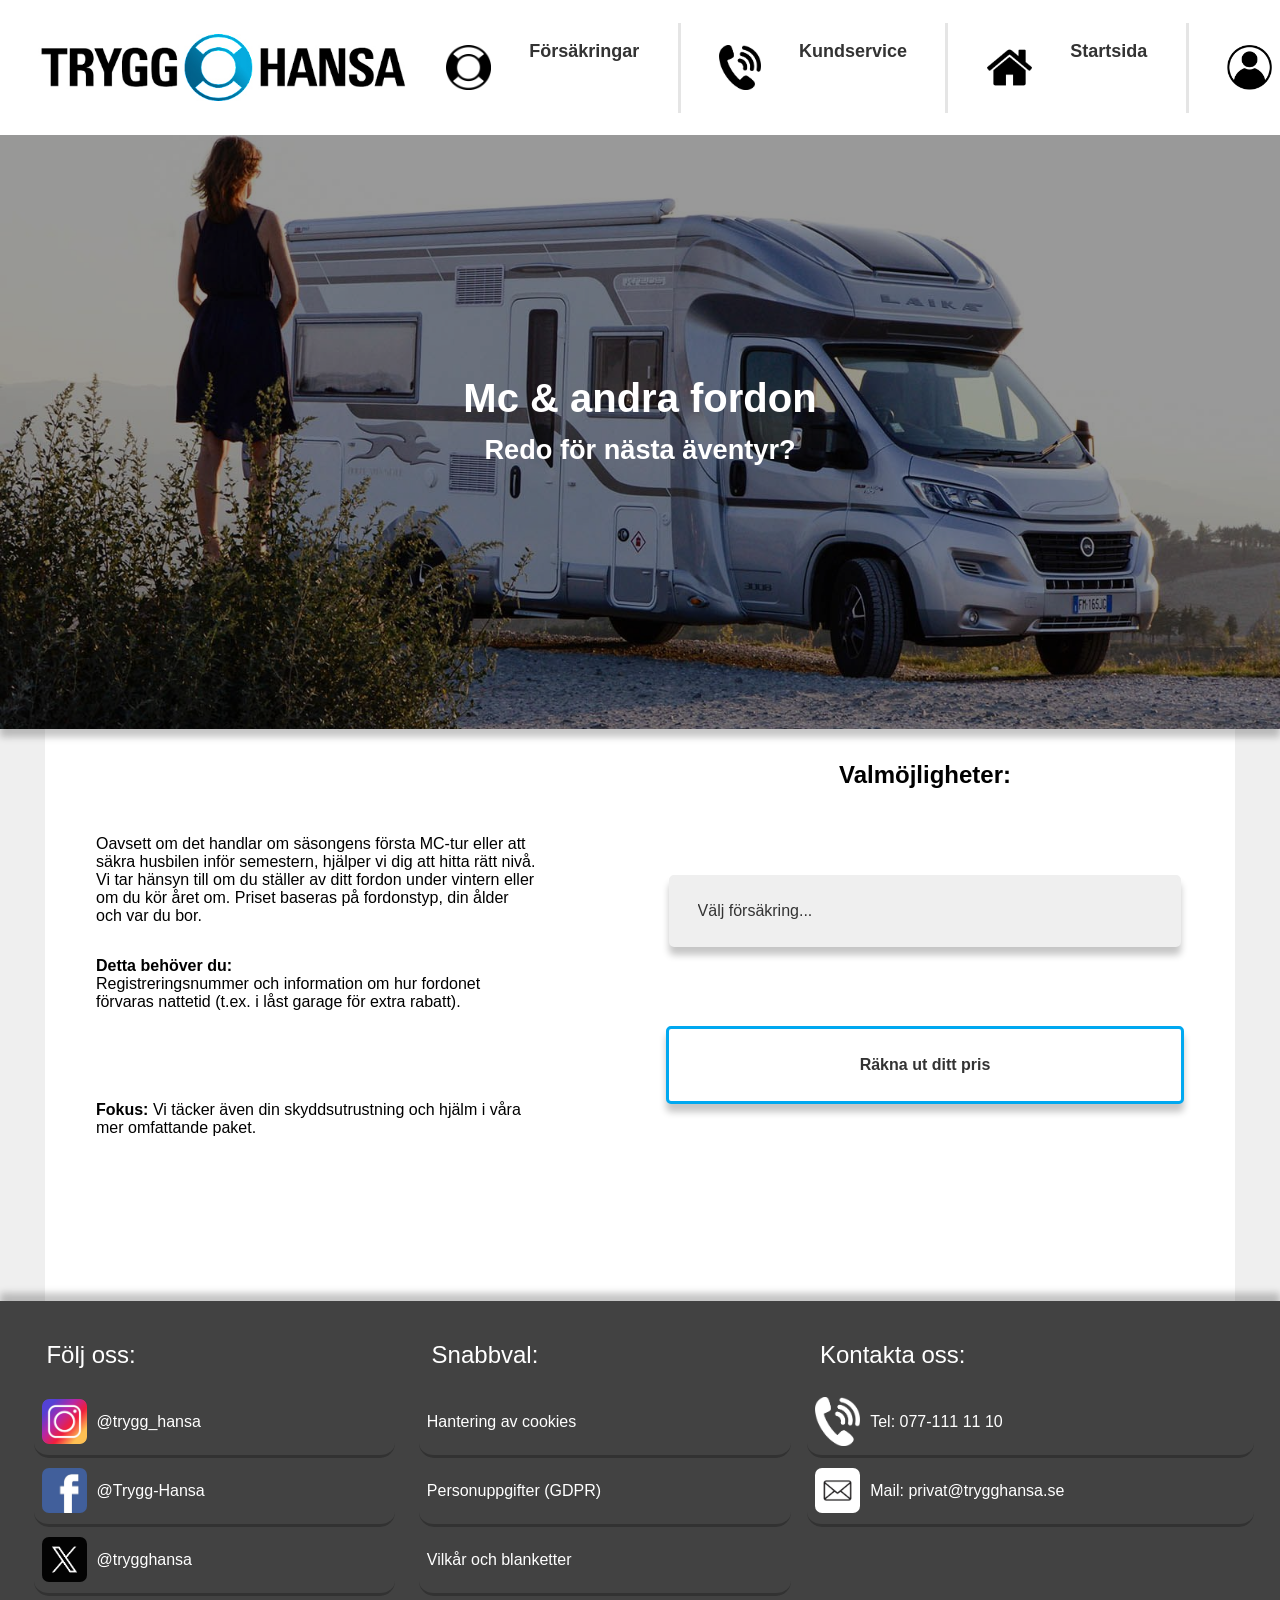
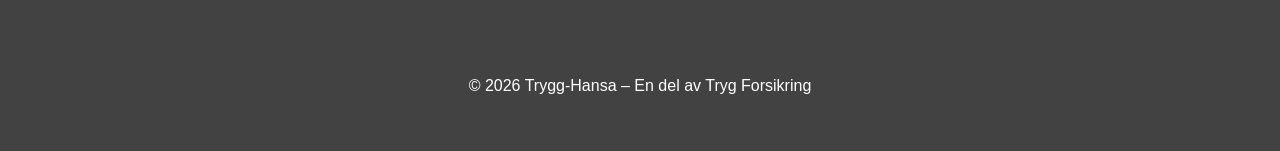
==== commit 97c40a70: "Glömde av att faktiskt sätta in den nya footer html koden i alla html dokument. Nu är jag faktiskt k" ====
--- a/index_försäkringar-andra_fordon.html
+++ b/index_försäkringar-andra_fordon.html
@@ -111,21 +111,6 @@
     </main>
 
     <footer>
-      <section id="footer_contact_sec">
-        <h2>Kontakta oss:</h2>
-        <a href="Tel:+46739950078" class="footer_link">
-          <div id="telefone_sec">
-            <img src="img/Telefon-ikon.png" alt="Telefon ikon">
-            <p>Tel: 077-111 11 10</p>
-          </div>
-        </a>
-        <a href="https://mail.google.com/mail/u/0/#inbox?compose=DmwnWtMjKKdfPtjXfkHBjxpcJhPcvPMSHxdSKRrQVPqQRntxMJMqgvTfVmmDQDGrpDQRTVhnXskV" class="footer_link">
-          <div id="mail_sec">
-            <img src="img/Mejl-ikon.jpg" alt="Brev ikon">
-            <p>Mail: privat@trygghansa.se</p>
-          </div>
-        </a>
-      </section>
       <section id="footer_follow_sec">
         <h2>Följ oss:</h2>
         <a href="https://www.instagram.com/trygg_hansa/" class="footer_link">
@@ -147,7 +132,37 @@
           </div>
         </a>
       </section>
-      
+    
+      <section id="footer_links_sec">
+        <h2>Snabbval:</h2>
+        <div id="footer_links_content">
+          <a href="#" class="footer_link"><p>Hantering av cookies</p></a>
+          <a href="#" class="footer_link"><p>Personuppgifter (GDPR)</p></a>
+          <a href="#" class="footer_link"><p>Vilkår och blanketter</p></a>
+        </div>
+      </section>
+    
+      <section id="footer_contact_sec">
+        <h2>Kontakta oss:</h2>
+        <div id="footer_contact_links_div">
+          <a href="Tel:+46739950078" class="footer_link">
+            <div id="telefone_sec">
+              <img src="img/Telefon-ikon.png" alt="Telefon ikon">
+              <p>Tel: 077-111 11 10</p>
+            </div>
+          </a>
+          <a href="https://mail.google.com/mail/u/0/#inbox?compose=DmwnWtMjKKdfPtjXfkHBjxpcJhPcvPMSHxdSKRrQVPqQRntxMJMqgvTfVmmDQDGrpDQRTVhnXskV" class="footer_link">
+            <div id="mail_sec">
+              <img src="img/Mejl-ikon.jpg" alt="Brev ikon">
+              <p>Mail: privat@trygghansa.se</p>
+            </div>
+          </a>
+        </div>
+      </section>
+    
+      <div id="footer_bottom">
+        <p>&copy; 2026 Trygg-Hansa – En del av Tryg Forsikring</p>
+      </div>
     </footer>
   </section>
 
--- a/css/footer.css
+++ b/css/footer.css
@@ -3,17 +3,16 @@
     color: inherit;
 }
 
-footer{
+footer {
     background-color: rgb(66, 66, 66);
-    height: 60vh;
     color: white;
     box-shadow: var(--box_shadow_footer);
-    display: grid;
-    grid-template-areas: "f f k";
-    position: relative; 
+    position: relative;
+    display: flex;
+    flex-direction: column;
 }
 
-footer h2{
+footer h2 {
     font-family: var(--font_family);
     font-size: 1.5em;
     font-weight: 100;
@@ -21,15 +20,7 @@
     color: white;
 }
 
-#footer_follow_sec{
-    grid-area: f;  
-    padding-left: 0.5em;
-}
-#footer_contact_sec{
-    grid-area: k;
-}
-
-#footer_follow_sec a > div{
+#footer_follow_sec a > div, #footer_links_content a {
     display: flex;
     align-items: center;
     gap: 10px;
@@ -39,47 +30,133 @@
     border-radius: 0px 0px 15px 15px;
 }
 
-#footer_follow_sec img{
+#footer_follow_sec img, #footer_contact_sec img {
     width: 45px;
     border-radius: 7px;
 }
 
-#telefone_sec{
-    display: flex;
-    align-items: center;
-    gap: 10px;
-    padding: 0.5em;
-    margin-right: 2em;
-    border-bottom: solid rgb(50, 50, 50);
-    border-radius: 0px 0px 15px 15px;
-    width: 45vw;
-}
-
-#mail_sec{
-    display: flex;
-    align-items: center;
-    gap: 10px;
-    padding: 0.5em;
-    margin-right: 2em;
-    border-bottom: solid rgb(50, 50, 50);
-    border-radius: 0px 0px 15px 15px;
-    width: 45vw;
-    overflow-wrap: anywhere;
-}
-
-#footer_contact_sec img{
-    width: 45px;
-    border-radius: 7px;
-}
-
-#telefone_sec img{
+#telefone_sec img {
     filter: invert();
 }
 
-footer > section > p{
-    margin-left: 0.5em;
+p {
+    font-family: var(--font_family);
 }
 
-p{
-    font-family: var(--font_family);
+@media only screen and (max-width: 550px) {
+    footer {
+        height: auto;
+        padding-bottom: 20px;
+        padding: 20px 2vw;
+    }
+
+    #telefone_sec, #mail_sec {
+        display: flex;
+        align-items: center;
+        gap: 10px;
+        padding: 0.5em;
+        margin-right: 2em;
+        border-bottom: solid rgb(50, 50, 50);
+        border-radius: 0px 0px 15px 15px;
+        width: fit-content;
+        min-width: 60vw;
+    }
+
+    #footer_bottom {
+        text-align: center;
+        padding-top: 20px;
+        margin-top: 5vh;
+    }
+}
+
+@media only screen and (min-width: 551px) and (max-width: 700px) {
+    footer {
+        display: grid;
+        grid-template-areas: 
+            "f l"
+            "k k"
+            "b b";
+        gap: 10px;
+        padding: 20px 2vw;
+    }
+
+    #footer_follow_sec { 
+        grid-area: f; 
+    }
+    #footer_links_sec { 
+        grid-area: l; 
+    }
+    
+    #footer_contact_sec { 
+        grid-area: k; 
+        display: flex;
+        flex-direction: column;
+    }
+    #footer_contact_links_div{
+        display: flex;
+        justify-content: space-around;
+    }
+
+    /*denna koden fick jag från gemini*/
+    #footer_contact_sec > a:nth-of-type(1), 
+    #footer_contact_sec > a:nth-of-type(2) {
+        display: inline-block;
+        width: 48%;
+    }
+
+    #telefone_sec, #mail_sec {
+        display: flex;
+        align-items: center;
+        gap: 10px;
+        padding: 0.5em;
+        border-bottom: solid rgb(50, 50, 50);
+        border-radius: 0px 0px 15px 15px;
+        width: auto;
+    }
+
+    #footer_bottom {
+        grid-area: b;
+        text-align: center;
+        margin-top: 2vh;
+    }
+}
+
+@media only screen and (min-width: 701px) {
+    footer {
+        min-height: 40vh;
+        padding: 20px 2vw;
+        display: grid;
+        grid-template-areas: "f l k"
+                             "b b b";
+        grid-template-rows: 1fr auto;
+    }
+
+    #footer_follow_sec { 
+        grid-area: f; 
+        padding-left: 0.5em; 
+    }
+    #footer_links_sec { 
+        grid-area: l; 
+        padding-left: 0.5em; 
+    }
+    #footer_contact_sec { 
+        grid-area: k; 
+    }
+
+    #footer_bottom { 
+        grid-area: b; 
+        text-align: center; 
+        padding: 20px;   
+        margin-top: 5vh;
+    }
+
+    #telefone_sec, #mail_sec {
+        display: flex;
+        align-items: center;
+        gap: 10px;
+        padding: 0.5em;
+        border-bottom: solid rgb(50, 50, 50);
+        border-radius: 0px 0px 15px 15px;
+        width: auto;
+    }
 }
--- a/css/header.css
+++ b/css/header.css
@@ -84,7 +84,7 @@
         position: relative;
         z-index: 2;
         display: flex;
-        justify-content: space-between;
+        justify-content: space-around;
     }
 
     #header_content{
@@ -93,6 +93,8 @@
         align-items: center;
         gap: 3vw;
         margin-right: 3vw;
+        margin-left: -3vw;
+        text-wrap: nowrap;
     }
 
     #header_content div{
